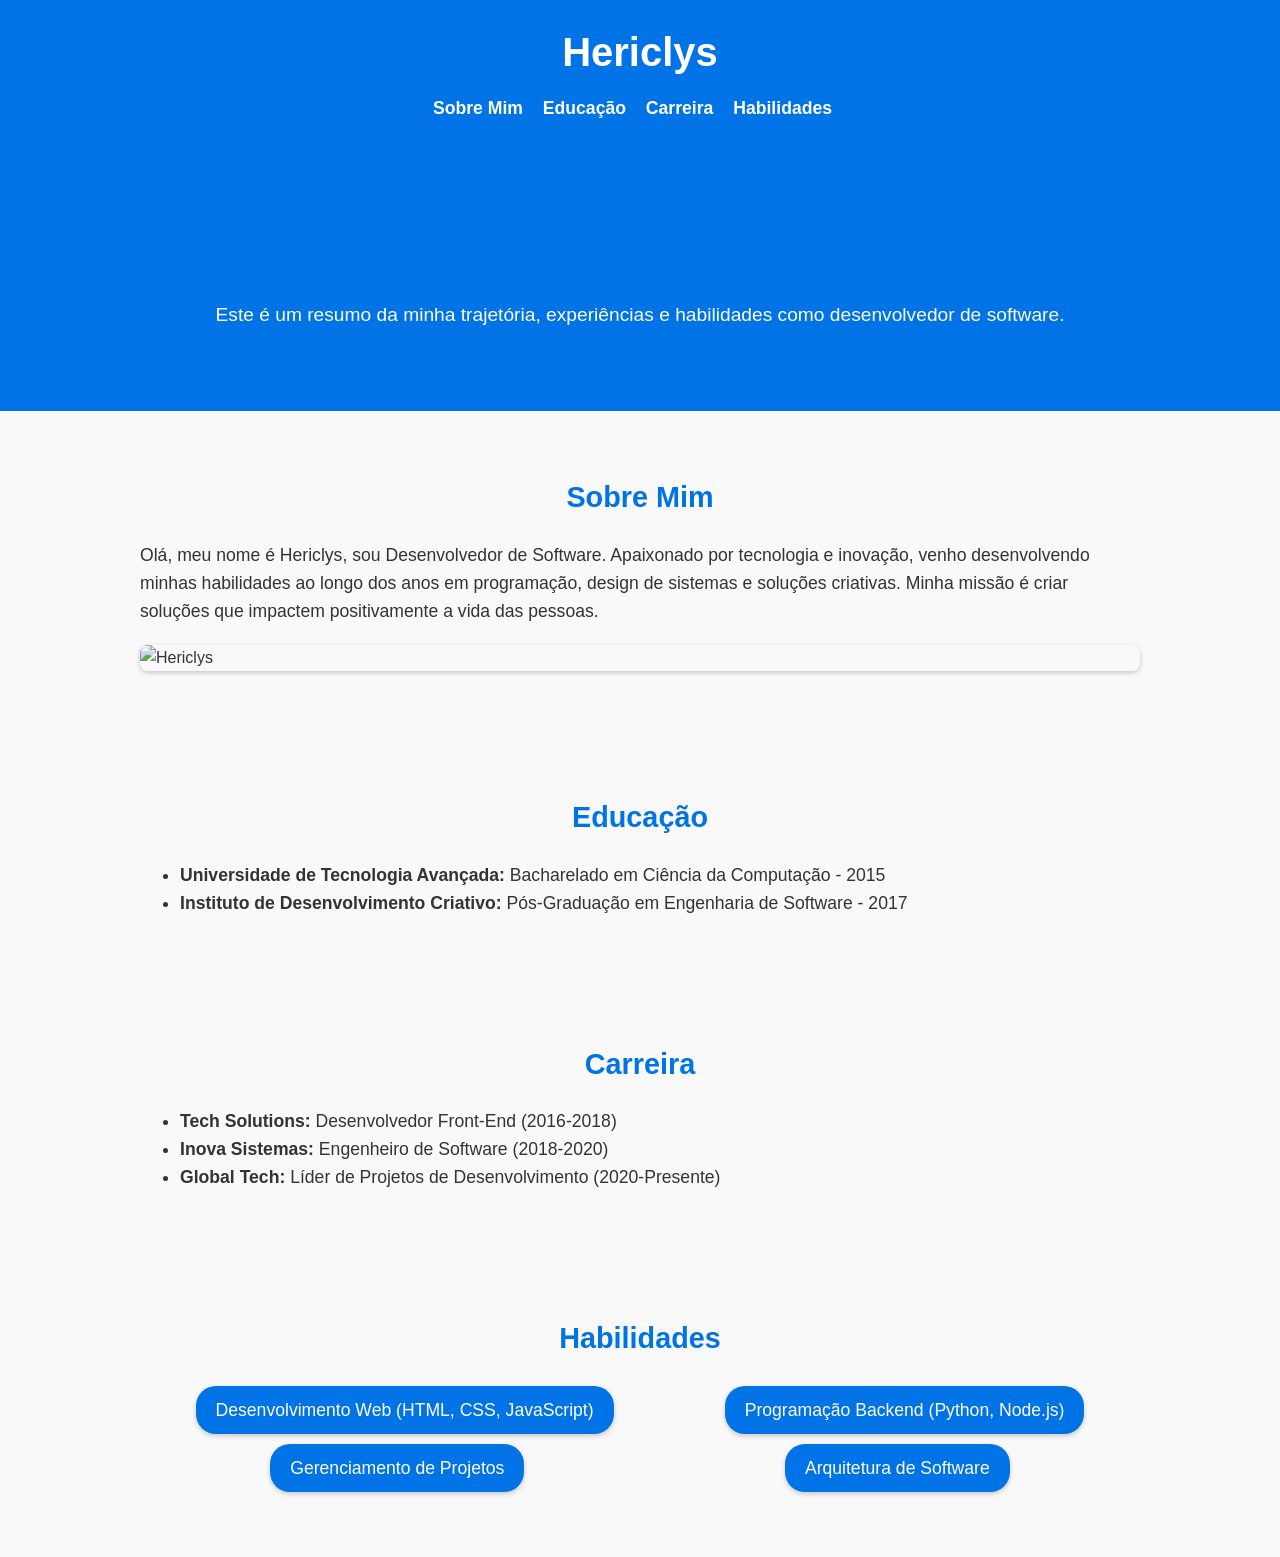
==== index.html @ bd78adc7 "Add files via upload" ====
<!DOCTYPE html>
<html lang="pt-BR">
<head>
    <meta charset="UTF-8">
    <meta name="viewport" content="width=device-width, initial-scale=1.0">
    <meta name="description" content="Portfólio de Hericlys">
    <title>Portfólio de Hericlys</title>
    <link rel="stylesheet" href="styles.css">
</head>
<body>
    <header>
        <div class="header-container">
            <h1>Hericlys</h1>
            <nav>
                <ul>
                    <li><a href="#sobre">Sobre Mim</a></li>
                    <li><a href="#educacao">Educação</a></li>
                    <li><a href="#carreira">Carreira</a></li>
                    <li><a href="#habilidades">Habilidades</a></li>
                </ul>
            </nav>
        </div>
    </header>

    <section id="home" class="section-main">
        <div class="intro">
            <h2>Bem-vindo ao Portfólio de Hericlys</h2>
            <p>Este é um resumo da minha trajetória, experiências e habilidades como desenvolvedor de software.</p>
        </div>
    </section>

    <section id="sobre" class="section-content">
        <h2>Sobre Mim</h2>
        <p>Olá, meu nome é Hericlys, sou Desenvolvedor de Software. Apaixonado por tecnologia e inovação, venho desenvolvendo minhas habilidades ao longo dos anos em programação, design de sistemas e soluções criativas. Minha missão é criar soluções que impactem positivamente a vida das pessoas.</p>
        <img src="https://via.placeholder.com/400x300" alt="Hericlys" class="profile-pic">
    </section>

    <section id="educacao" class="section-content">
        <h2>Educação</h2>
        <ul>
            <li><strong>Universidade de Tecnologia Avançada:</strong> Bacharelado em Ciência da Computação - 2015</li>
            <li><strong>Instituto de Desenvolvimento Criativo:</strong> Pós-Graduação em Engenharia de Software - 2017</li>
        </ul>
    </section>

    <section id="carreira" class="section-content">
        <h2>Carreira</h2>
        <ul>
            <li><strong>Tech Solutions:</strong> Desenvolvedor Front-End (2016-2018)</li>
            <li><strong>Inova Sistemas:</strong> Engenheiro de Software (2018-2020)</li>
            <li><strong>Global Tech:</strong> Líder de Projetos de Desenvolvimento (2020-Presente)</li>
        </ul>
    </section>

    <section id="habilidades" class="section-content">
        <h2>Habilidades</h2>
        <ul class="skills-list">
            <li>Desenvolvimento Web (HTML, CSS, JavaScript)</li>
            <li>Programação Backend (Python, Node.js)</li>
            <li>Gerenciamento de Projetos</li>
            <li>Arquitetura de Software</li>
        </ul>
    </section>
</body>
</html>
---- styles.css ----
/* Estilo global */
body {
    font-family: 'Arial', sans-serif;
    margin: 0;
    padding: 0;
    background-color: #f9f9f9;
    color: #333;
    line-height: 1.6;
}

/* Estilo do cabeçalho */
header {
    background-color: #0073e6;
    padding: 20px;
    color: white;
    text-align: center;
    box-shadow: 0 2px 5px rgba(0, 0, 0, 0.1);
}

.header-container h1 {
    margin: 0;
    font-size: 2.5em;
}

nav ul {
    list-style-type: none;
    padding: 0;
    margin: 10px 0 0 0;
}

nav ul li {
    display: inline;
    margin-right: 15px;
}

nav ul li a {
    color: white;
    text-decoration: none;
    font-weight: bold;
}

nav ul li a:hover {
    text-decoration: underline;
}

/* Estilo das seções principais */
.section-main {
    background-color: #0073e6;
    color: white;
    padding: 60px 20px;
    text-align: center;
}

.section-main h2 {
    font-size: 2em;
}

.intro p {
    font-size: 1.2em;
    margin-top: 10px;
}

/* Estilo das seções de conteúdo */
.section-content {
    padding: 40px 20px;
    max-width: 1000px;
    margin: auto;
}

h2 {
    color: #0073e6;
    font-size: 1.8em;
    margin-bottom: 20px;
    text-align: center;
}

p, ul {
    font-size: 1.1em;
    margin-bottom: 20px;
}

/* Estilo da imagem */
.profile-pic {
    display: block;
    margin: 20px auto;
    border-radius: 8px;
    box-shadow: 0 2px 5px rgba(0, 0, 0, 0.2);
}

/* Estilo da lista de habilidades */
.skills-list {
    list-style-type: none;
    display: flex;
    flex-wrap: wrap;
    justify-content: space-around;
    padding: 0;
}

.skills-list li {
    background-color: #0073e6;
    color: white;
    padding: 10px 20px;
    margin: 5px;
    border-radius: 20px;
    box-shadow: 0 2px 5px rgba(0, 0, 0, 0.2);
}

.skills-list li:hover {
    background-color: #005bb5;
}

/* Responsividade */
@media (max-width: 768px) {
    .skills-list {
        flex-direction: column;
        align-items: center;
    }

    .skills-list li {
        margin: 10px 0;
    }
}
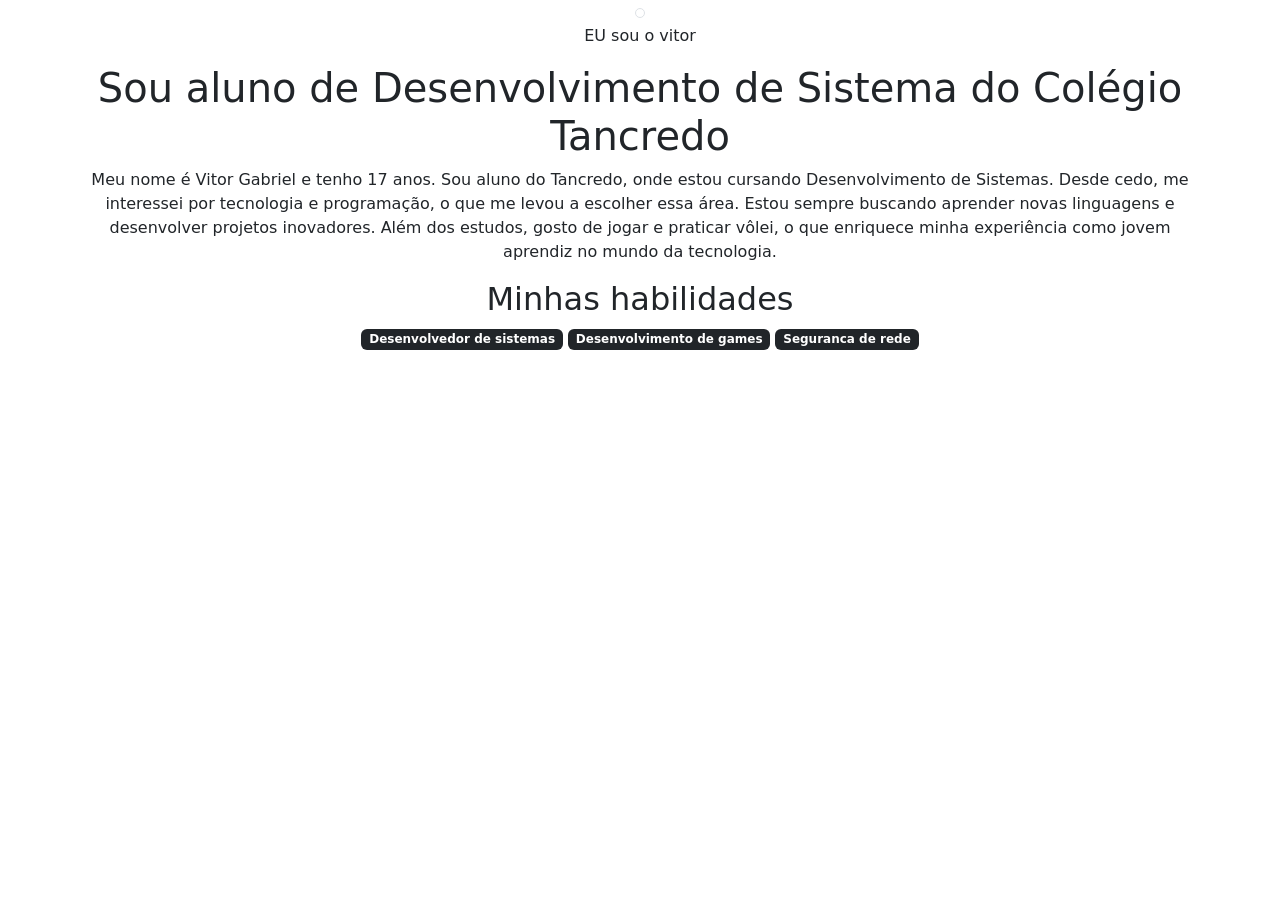
==== commit bf6a712d: "Update index.html" ====
--- a/index.html
+++ b/index.html
@@ -1,65 +1,25 @@
 <!DOCTYPE html>
-<html lang="pt-BR">
+<html lang="pt-br">
 <head>
     <meta charset="UTF-8">
     <meta name="viewport" content="width=device-width, initial-scale=1.0">
-    <meta name="description" content="Portfólio de Hericlys">
-    <title>Portfólio de Hericlys</title>
-    <link rel="stylesheet" href="styles.css">
+    <title>Projetos do hericlys</title>
+    <link href="https://cdn.jsdelivr.net/npm/bootstrap@5.3.3/dist/css/bootstrap.min.css" rel="stylesheet" integrity="sha384-QWTKZyjpPEjISv5WaRU9OFeRpok6YctnYmDr5pNlyT2bRjXh0JMhjY6hW+ALEwIH" crossorigin="anonymous">
+    <link rel="stylesheet" href="style.css">
 </head>
-<body>
-    <header>
-        <div class="header-container">
-            <h1>Hericlys</h1>
-            <nav>
-                <ul>
-                    <li><a href="#sobre">Sobre Mim</a></li>
-                    <li><a href="#educacao">Educação</a></li>
-                    <li><a href="#carreira">Carreira</a></li>
-                    <li><a href="#habilidades">Habilidades</a></li>
-                </ul>
-            </nav>
-        </div>
-    </header>
-
-    <section id="home" class="section-main">
-        <div class="intro">
-            <h2>Bem-vindo ao Portfólio de Hericlys</h2>
-            <p>Este é um resumo da minha trajetória, experiências e habilidades como desenvolvedor de software.</p>
-        </div>
-    </section>
-
-    <section id="sobre" class="section-content">
-        <h2>Sobre Mim</h2>
-        <p>Olá, meu nome é Hericlys, sou Desenvolvedor de Software. Apaixonado por tecnologia e inovação, venho desenvolvendo minhas habilidades ao longo dos anos em programação, design de sistemas e soluções criativas. Minha missão é criar soluções que impactem positivamente a vida das pessoas.</p>
-        <img src="https://via.placeholder.com/400x300" alt="Hericlys" class="profile-pic">
-    </section>
-
-    <section id="educacao" class="section-content">
-        <h2>Educação</h2>
-        <ul>
-            <li><strong>Universidade de Tecnologia Avançada:</strong> Bacharelado em Ciência da Computação - 2015</li>
-            <li><strong>Instituto de Desenvolvimento Criativo:</strong> Pós-Graduação em Engenharia de Software - 2017</li>
-        </ul>
-    </section>
-
-    <section id="carreira" class="section-content">
-        <h2>Carreira</h2>
-        <ul>
-            <li><strong>Tech Solutions:</strong> Desenvolvedor Front-End (2016-2018)</li>
-            <li><strong>Inova Sistemas:</strong> Engenheiro de Software (2018-2020)</li>
-            <li><strong>Global Tech:</strong> Líder de Projetos de Desenvolvimento (2020-Presente)</li>
-        </ul>
-    </section>
-
-    <section id="habilidades" class="section-content">
-        <h2>Habilidades</h2>
-        <ul class="skills-list">
-            <li>Desenvolvimento Web (HTML, CSS, JavaScript)</li>
-            <li>Programação Backend (Python, Node.js)</li>
-            <li>Gerenciamento de Projetos</li>
-            <li>Arquitetura de Software</li>
-        </ul>
-    </section>
+<body class="container text-center">
+    <img class="img-thumbnail w-25 rounded-circle" src="https://lh3.googleusercontent.com/a/ACg8ocJQonBSiWqarm5rS57Y7TOR4aoR0ocwK8tdq_IN45T3bQOLqshf=s432-c-no" alt="">
+    <p classe="lead"> EU sou o vitor </p>
+    <h1> Sou aluno de Desenvolvimento de Sistema do Colégio Tancredo </h1>
+    <p>Meu nome é Vitor Gabriel e tenho 17 anos. Sou aluno do Tancredo, onde estou cursando Desenvolvimento de Sistemas. Desde cedo, me interessei por tecnologia e programação, o que me levou a escolher essa área. Estou sempre buscando aprender novas linguagens e desenvolver projetos inovadores. Além dos estudos, gosto de jogar e praticar vôlei, o que enriquece minha experiência como jovem aprendiz no mundo da tecnologia.</p>
+    <h2> Minhas habilidades</h2>
+    <div>
+        <p class="badge text-bg-dark">Desenvolvedor de sistemas</p>
+        <p class="badge text-bg-dark">Desenvolvimento de games</p>
+        <p class="badge text-bg-dark">Seguranca de rede</p>
+        <p class="badge text-bg-dark"></p>
+        <p class="badge text-bg-dark"></p>
+    </div>
+    <script src="https://cdn.jsdelivr.net/npm/bootstrap@5.3.3/dist/js/bootstrap.bundle.min.js" integrity="sha384-YvpcrYf0tY3lHB60NNkmXc5s9fDVZLESaAA55NDzOxhy9GkcIdslK1eN7N6jIeHz" crossorigin="anonymous"></script>
 </body>
 </html>
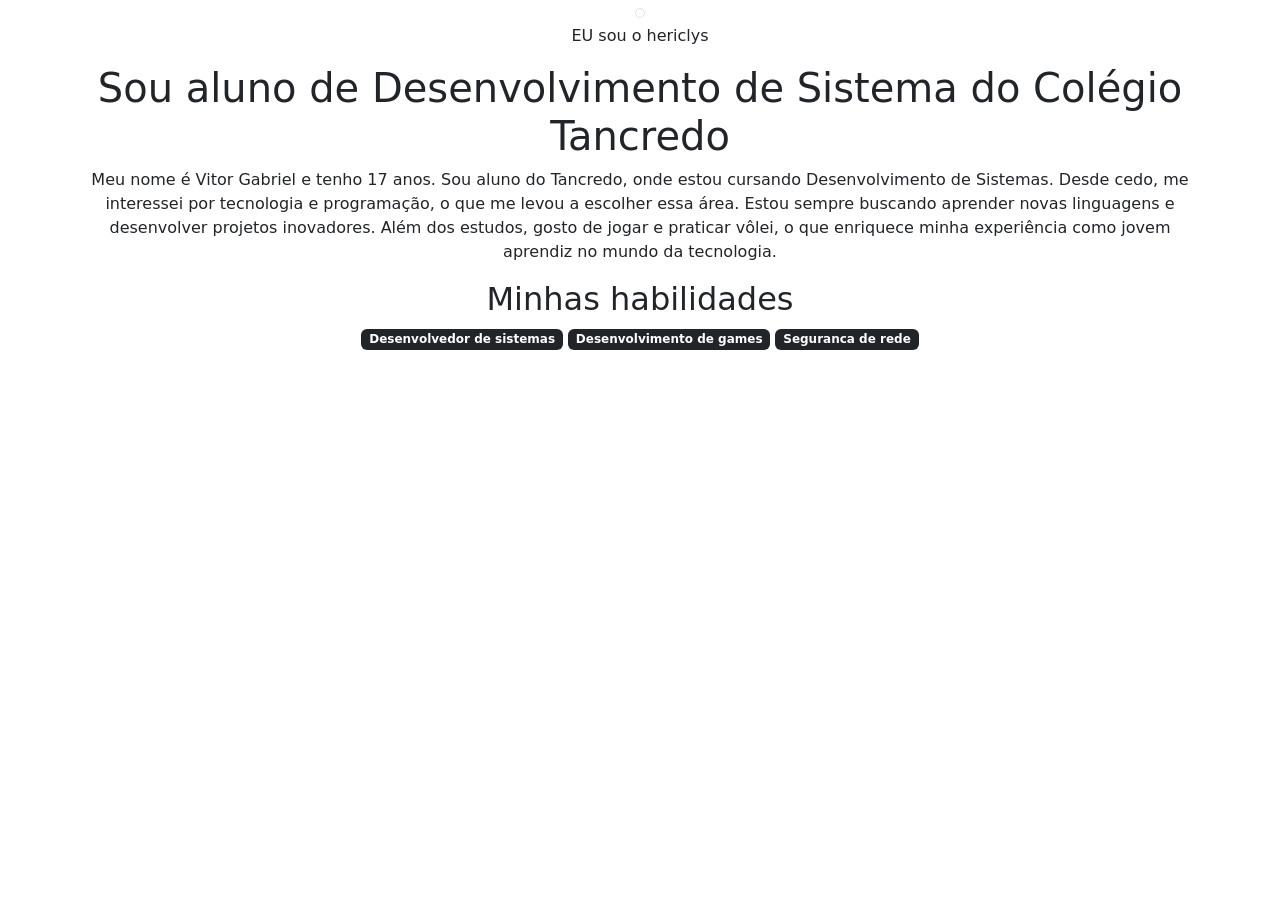
==== commit 498dd43f: "Add files via upload" ====
--- a/index.html
+++ b/index.html
@@ -8,8 +8,8 @@
     <link rel="stylesheet" href="style.css">
 </head>
 <body class="container text-center">
-    <img class="img-thumbnail w-25 rounded-circle" src="https://lh3.googleusercontent.com/a/ACg8ocJQonBSiWqarm5rS57Y7TOR4aoR0ocwK8tdq_IN45T3bQOLqshf=s432-c-no" alt="">
-    <p classe="lead"> EU sou o vitor </p>
+    <img class="img-thumbnail w-25 rounded-circle" src="https://lh3.googleusercontent.com/a/ACg8ocJpEqHrgdhc4rOUPJy7RijLetiHGk7zvz9AiH9sFc6RVNqtiRLf=s432-c-no" alt="">
+    <p classe="lead"> EU sou o hericlys </p>
     <h1> Sou aluno de Desenvolvimento de Sistema do Colégio Tancredo </h1>
     <p>Meu nome é Vitor Gabriel e tenho 17 anos. Sou aluno do Tancredo, onde estou cursando Desenvolvimento de Sistemas. Desde cedo, me interessei por tecnologia e programação, o que me levou a escolher essa área. Estou sempre buscando aprender novas linguagens e desenvolver projetos inovadores. Além dos estudos, gosto de jogar e praticar vôlei, o que enriquece minha experiência como jovem aprendiz no mundo da tecnologia.</p>
     <h2> Minhas habilidades</h2>
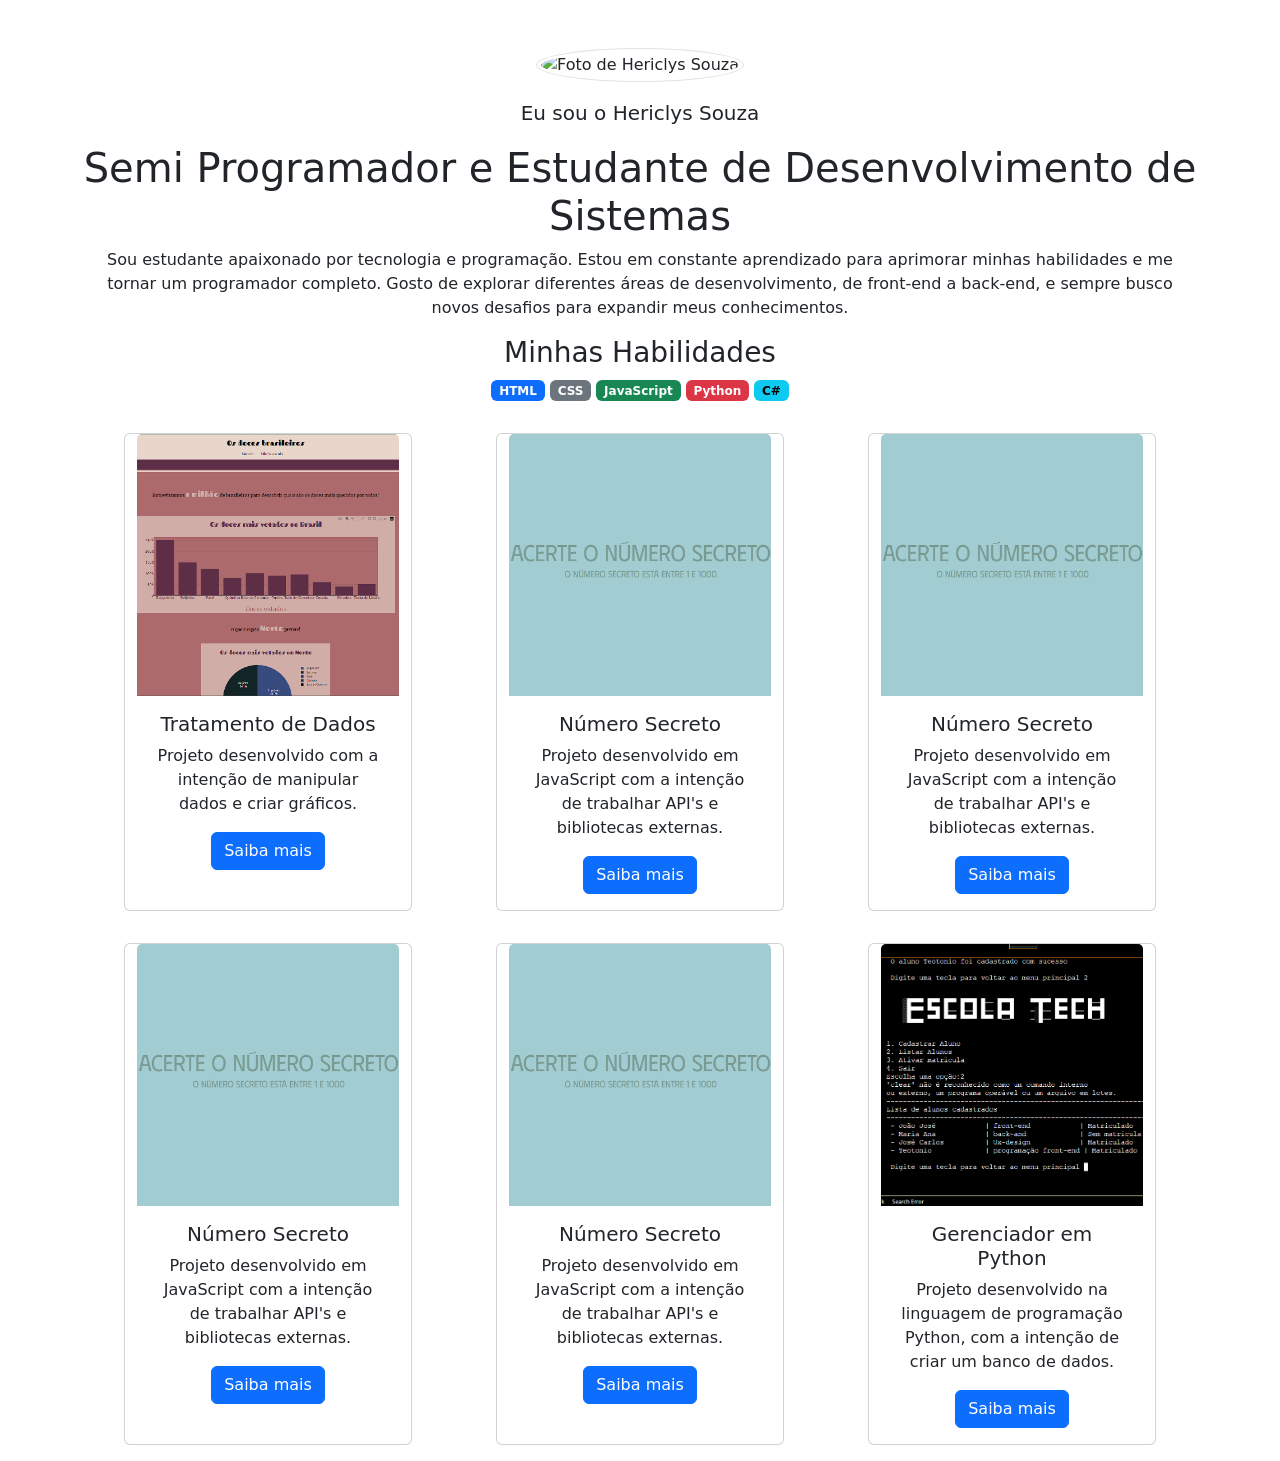
==== commit 486e270c: "Add files via upload" ====
--- a/index.html
+++ b/index.html
@@ -3,23 +3,82 @@
 <head>
     <meta charset="UTF-8">
     <meta name="viewport" content="width=device-width, initial-scale=1.0">
-    <title>Projetos do hericlys</title>
+    <title>Projetos do Hericlys Souza</title>
     <link href="https://cdn.jsdelivr.net/npm/bootstrap@5.3.3/dist/css/bootstrap.min.css" rel="stylesheet" integrity="sha384-QWTKZyjpPEjISv5WaRU9OFeRpok6YctnYmDr5pNlyT2bRjXh0JMhjY6hW+ALEwIH" crossorigin="anonymous">
     <link rel="stylesheet" href="style.css">
 </head>
 <body class="container text-center">
-    <img class="img-thumbnail w-25 rounded-circle" src="https://lh3.googleusercontent.com/a/ACg8ocJpEqHrgdhc4rOUPJy7RijLetiHGk7zvz9AiH9sFc6RVNqtiRLf=s432-c-no" alt="">
-    <p classe="lead"> EU sou o hericlys </p>
-    <h1> Sou aluno de Desenvolvimento de Sistema do Colégio Tancredo </h1>
-    <p>Meu nome é Vitor Gabriel e tenho 17 anos. Sou aluno do Tancredo, onde estou cursando Desenvolvimento de Sistemas. Desde cedo, me interessei por tecnologia e programação, o que me levou a escolher essa área. Estou sempre buscando aprender novas linguagens e desenvolver projetos inovadores. Além dos estudos, gosto de jogar e praticar vôlei, o que enriquece minha experiência como jovem aprendiz no mundo da tecnologia.</p>
-    <h2> Minhas habilidades</h2>
+    <img class="img-thumbnail w-25 mt-5 rounded-circle" src="https://avatars.githubusercontent.com/u/140723994?s=400&u=67b3c5c53087ee85717dd1c8e165e0e283d7c95b&v=4" alt="Foto de Hericlys Souza">
+    <p class="lead mt-3">Eu sou o Hericlys Souza</p>
+    <h1>Semi Programador e Estudante de Desenvolvimento de Sistemas</h1>
+    <p>Sou estudante apaixonado por tecnologia e programação. Estou em constante aprendizado para aprimorar minhas habilidades e me tornar um programador completo. Gosto de explorar diferentes áreas de desenvolvimento, de front-end a back-end, e sempre busco novos desafios para expandir meus conhecimentos.</p>
+    
+    <h3>Minhas Habilidades</h3>
     <div>
-        <p class="badge text-bg-dark">Desenvolvedor de sistemas</p>
-        <p class="badge text-bg-dark">Desenvolvimento de games</p>
-        <p class="badge text-bg-dark">Seguranca de rede</p>
-        <p class="badge text-bg-dark"></p>
-        <p class="badge text-bg-dark"></p>
+        <p class="badge text-bg-primary">HTML</p>
+        <p class="badge text-bg-secondary">CSS</p>
+        <p class="badge text-bg-success">JavaScript</p>
+        <p class="badge text-bg-danger">Python</p>
+        <p class="badge text-bg-info">C#</p>
     </div>
+
+    <main class="container">
+        <div class="row justify-content-around">
+            <div class="card col-md-4 m-3" style="width: 18rem;">
+                <img src="img/grafico.png" class="card-img-top" alt="...">
+                <div class="card-body">
+                    <h5 class="card-title">Tratamento de Dados</h5>
+                    <p class="card-text">Projeto desenvolvido com a intenção de manipular dados e criar gráficos.</p>
+                    <a href="#" class="btn btn-primary">Saiba mais</a>
+                </div>
+            </div>
+
+            <div class="card col-md-4 m-3" style="width: 18rem;">
+              <img src="img/adivinhe.png" class="card-img-top" alt="...">
+              <div class="card-body">
+                  <h5 class="card-title">Número Secreto</h5>
+                  <p class="card-text">Projeto desenvolvido em JavaScript com a intenção de trabalhar API's e bibliotecas externas.</p>
+                  <a href="#" class="btn btn-primary">Saiba mais</a>
+              </div>
+          </div>
+
+          <div class="card col-md-4 m-3" style="width: 18rem;">
+            <img src="img/adivinhe.png" class="card-img-top" alt="...">
+            <div class="card-body">
+                <h5 class="card-title">Número Secreto</h5>
+                <p class="card-text">Projeto desenvolvido em JavaScript com a intenção de trabalhar API's e bibliotecas externas.</p>
+                <a href="#" class="btn btn-primary">Saiba mais</a>
+            </div>
+        </div>
+        <div class="card col-md-4 m-3" style="width: 18rem;">
+          <img src="img/adivinhe.png" class="card-img-top" alt="...">
+          <div class="card-body">
+              <h5 class="card-title">Número Secreto</h5>
+              <p class="card-text">Projeto desenvolvido em JavaScript com a intenção de trabalhar API's e bibliotecas externas.</p>
+              <a href="#" class="btn btn-primary">Saiba mais</a>
+          </div>
+      </div> 
+      
+          <div class="card col-md-4 m-3" style="width: 18rem;">
+            <img src="img/adivinhe.png" class="card-img-top" alt="...">
+            <div class="card-body">
+                <h5 class="card-title">Número Secreto</h5>
+                <p class="card-text">Projeto desenvolvido em JavaScript com a intenção de trabalhar API's e bibliotecas externas.</p>
+                <a href="#" class="btn btn-primary">Saiba mais</a>
+            </div>
+        </div>
+
+            <div class="card col-md-4 m-3" style="width: 18rem;">
+                <img src="img/python.png" class="card-img-top" alt="...">
+                <div class="card-body">
+                    <h5 class="card-title">Gerenciador em Python</h5>
+                    <p class="card-text">Projeto desenvolvido na linguagem de programação Python, com a intenção de criar um banco de dados.</p>
+                    <a href="#" class="btn btn-primary">Saiba mais</a>
+                </div>
+            </div>
+        </div>
+    </main>
+
     <script src="https://cdn.jsdelivr.net/npm/bootstrap@5.3.3/dist/js/bootstrap.bundle.min.js" integrity="sha384-YvpcrYf0tY3lHB60NNkmXc5s9fDVZLESaAA55NDzOxhy9GkcIdslK1eN7N6jIeHz" crossorigin="anonymous"></script>
 </body>
 </html>
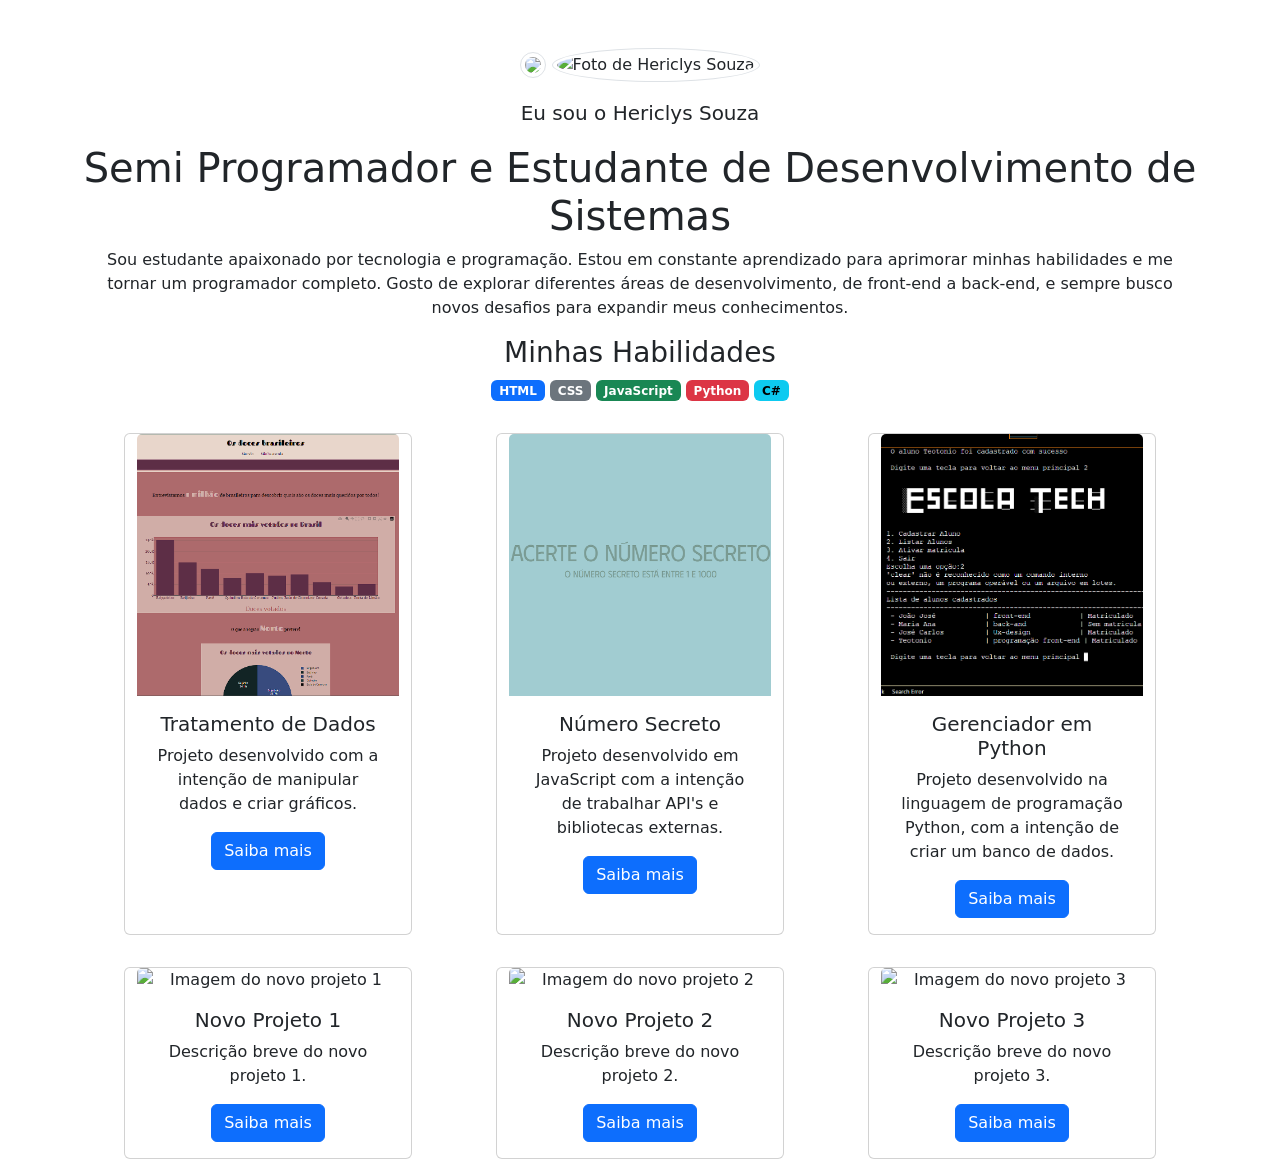
==== commit 8aadd805: "Add files via upload" ====
--- a/index.html
+++ b/index.html
@@ -8,77 +8,96 @@
     <link rel="stylesheet" href="style.css">
 </head>
 <body class="container text-center">
-    <img class="img-thumbnail w-25 mt-5 rounded-circle" src="https://avatars.githubusercontent.com/u/140723994?s=400&u=67b3c5c53087ee85717dd1c8e165e0e283d7c95b&v=4" alt="Foto de Hericlys Souza">
-    <p class="lead mt-3">Eu sou o Hericlys Souza</p>
-    <h1>Semi Programador e Estudante de Desenvolvimento de Sistemas</h1>
-    <p>Sou estudante apaixonado por tecnologia e programação. Estou em constante aprendizado para aprimorar minhas habilidades e me tornar um programador completo. Gosto de explorar diferentes áreas de desenvolvimento, de front-end a back-end, e sempre busco novos desafios para expandir meus conhecimentos.</p>
+    <img class="img-thumbnail w-25 mt-5 rounded-circle" src="<!DOCTYPE html>
+    <html lang="pt-br">
+    <head>
+        <meta charset="UTF-8">
+        <meta name="viewport" content="width=device-width, initial-scale=1.0">
+        <title>Projetos do Hericlys Souza</title>
+        <link href="https://cdn.jsdelivr.net/npm/bootstrap@5.3.3/dist/css/bootstrap.min.css" rel="stylesheet" integrity="sha384-QWTKZyjpPEjISv5WaRU9OFeRpok6YctnYmDr5pNlyT2bRjXh0JMhjY6hW+ALEwIH" crossorigin="anonymous">
+        <link rel="stylesheet" href="style.css">
+    </head>
+    <body class="container text-center">
+        <img class="img-thumbnail w-25 mt-5 rounded-circle" src="https://avatars.githubusercontent.com/u/140723994?s=400&u=67b3c5c53087ee85717dd1c8e165e0e283d7c95b&v=4" alt="Foto de Hericlys Souza">
+        <p class="lead mt-3">Eu sou o Hericlys Souza</p>
+        <h1>Semi Programador e Estudante de Desenvolvimento de Sistemas</h1>
+        <p>Sou estudante apaixonado por tecnologia e programação. Estou em constante aprendizado para aprimorar minhas habilidades e me tornar um programador completo. Gosto de explorar diferentes áreas de desenvolvimento, de front-end a back-end, e sempre busco novos desafios para expandir meus conhecimentos.</p>
+        
+        <h3>Minhas Habilidades</h3>
+        <div>
+            <p class="badge text-bg-primary">HTML</p>
+            <p class="badge text-bg-secondary">CSS</p>
+            <p class="badge text-bg-success">JavaScript</p>
+            <p class="badge text-bg-danger">Python</p>
+            <p class="badge text-bg-info">C#</p>
+        </div>
     
-    <h3>Minhas Habilidades</h3>
-    <div>
-        <p class="badge text-bg-primary">HTML</p>
-        <p class="badge text-bg-secondary">CSS</p>
-        <p class="badge text-bg-success">JavaScript</p>
-        <p class="badge text-bg-danger">Python</p>
-        <p class="badge text-bg-info">C#</p>
-    </div>
-
-    <main class="container">
-        <div class="row justify-content-around">
-            <div class="card col-md-4 m-3" style="width: 18rem;">
-                <img src="img/grafico.png" class="card-img-top" alt="...">
-                <div class="card-body">
-                    <h5 class="card-title">Tratamento de Dados</h5>
-                    <p class="card-text">Projeto desenvolvido com a intenção de manipular dados e criar gráficos.</p>
-                    <a href="#" class="btn btn-primary">Saiba mais</a>
+        <main class="container">
+            <div class="row justify-content-around">
+                <!-- Card 1 -->
+                <div class="card col-md-4 m-3" style="width: 18rem;">
+                    <img src="img/grafico.png" class="card-img-top" alt="Imagem do projeto Tratamento de Dados">
+                    <div class="card-body">
+                        <h5 class="card-title">Tratamento de Dados</h5>
+                        <p class="card-text">Projeto desenvolvido com a intenção de manipular dados e criar gráficos.</p>
+                        <a href="#" class="btn btn-primary">Saiba mais</a>
+                    </div>
+                </div>
+    
+                <!-- Card 2 -->
+                <div class="card col-md-4 m-3" style="width: 18rem;">
+                    <img src="img/adivinhe.png" class="card-img-top" alt="Imagem do projeto Número Secreto">
+                    <div class="card-body">
+                        <h5 class="card-title">Número Secreto</h5>
+                        <p class="card-text">Projeto desenvolvido em JavaScript com a intenção de trabalhar API's e bibliotecas externas.</p>
+                        <a href="#" class="btn btn-primary">Saiba mais</a>
+                    </div>
+                </div>
+    
+                <!-- Card 3 -->
+                <div class="card col-md-4 m-3" style="width: 18rem;">
+                    <img src="img/python.png" class="card-img-top" alt="Imagem do projeto Gerenciador em Python">
+                    <div class="card-body">
+                        <h5 class="card-title">Gerenciador em Python</h5>
+                        <p class="card-text">Projeto desenvolvido na linguagem de programação Python, com a intenção de criar um banco de dados.</p>
+                        <a href="#" class="btn btn-primary">Saiba mais</a>
+                    </div>
+                </div>
+    
+                <!-- Novo Card 1 -->
+                <div class="card col-md-4 m-3" style="width: 18rem;">
+                    <img src="img/novo-projeto1.png" class="card-img-top" alt="Imagem do novo projeto 1">
+                    <div class="card-body">
+                        <h5 class="card-title">Novo Projeto 1</h5>
+                        <p class="card-text">Descrição breve do novo projeto 1.</p>
+                        <a href="#" class="btn btn-primary">Saiba mais</a>
+                    </div>
+                </div>
+    
+                <!-- Novo Card 2 -->
+                <div class="card col-md-4 m-3" style="width: 18rem;">
+                    <img src="img/novo-projeto2.png" class="card-img-top" alt="Imagem do novo projeto 2">
+                    <div class="card-body">
+                        <h5 class="card-title">Novo Projeto 2</h5>
+                        <p class="card-text">Descrição breve do novo projeto 2.</p>
+                        <a href="#" class="btn btn-primary">Saiba mais</a>
+                    </div>
+                </div>
+    
+                <!-- Novo Card 3 -->
+                <div class="card col-md-4 m-3" style="width: 18rem;">
+                    <img src="img/novo-projeto3.png" class="card-img-top" alt="Imagem do novo projeto 3">
+                    <div class="card-body">
+                        <h5 class="card-title">Novo Projeto 3</h5>
+                        <p class="card-text">Descrição breve do novo projeto 3.</p>
+                        <a href="#" class="btn btn-primary">Saiba mais</a>
+                    </div>
                 </div>
             </div>
-
-            <div class="card col-md-4 m-3" style="width: 18rem;">
-              <img src="img/adivinhe.png" class="card-img-top" alt="...">
-              <div class="card-body">
-                  <h5 class="card-title">Número Secreto</h5>
-                  <p class="card-text">Projeto desenvolvido em JavaScript com a intenção de trabalhar API's e bibliotecas externas.</p>
-                  <a href="#" class="btn btn-primary">Saiba mais</a>
-              </div>
-          </div>
-
-          <div class="card col-md-4 m-3" style="width: 18rem;">
-            <img src="img/adivinhe.png" class="card-img-top" alt="...">
-            <div class="card-body">
-                <h5 class="card-title">Número Secreto</h5>
-                <p class="card-text">Projeto desenvolvido em JavaScript com a intenção de trabalhar API's e bibliotecas externas.</p>
-                <a href="#" class="btn btn-primary">Saiba mais</a>
-            </div>
-        </div>
-        <div class="card col-md-4 m-3" style="width: 18rem;">
-          <img src="img/adivinhe.png" class="card-img-top" alt="...">
-          <div class="card-body">
-              <h5 class="card-title">Número Secreto</h5>
-              <p class="card-text">Projeto desenvolvido em JavaScript com a intenção de trabalhar API's e bibliotecas externas.</p>
-              <a href="#" class="btn btn-primary">Saiba mais</a>
-          </div>
-      </div> 
-      
-          <div class="card col-md-4 m-3" style="width: 18rem;">
-            <img src="img/adivinhe.png" class="card-img-top" alt="...">
-            <div class="card-body">
-                <h5 class="card-title">Número Secreto</h5>
-                <p class="card-text">Projeto desenvolvido em JavaScript com a intenção de trabalhar API's e bibliotecas externas.</p>
-                <a href="#" class="btn btn-primary">Saiba mais</a>
-            </div>
-        </div>
-
-            <div class="card col-md-4 m-3" style="width: 18rem;">
-                <img src="img/python.png" class="card-img-top" alt="...">
-                <div class="card-body">
-                    <h5 class="card-title">Gerenciador em Python</h5>
-                    <p class="card-text">Projeto desenvolvido na linguagem de programação Python, com a intenção de criar um banco de dados.</p>
-                    <a href="#" class="btn btn-primary">Saiba mais</a>
-                </div>
-            </div>
-        </div>
-    </main>
-
-    <script src="https://cdn.jsdelivr.net/npm/bootstrap@5.3.3/dist/js/bootstrap.bundle.min.js" integrity="sha384-YvpcrYf0tY3lHB60NNkmXc5s9fDVZLESaAA55NDzOxhy9GkcIdslK1eN7N6jIeHz" crossorigin="anonymous"></script>
-</body>
-</html>
+        </main>
+    
+        <script src="https://cdn.jsdelivr.net/npm/bootstrap@5.3.3/dist/js/bootstrap.bundle.min.js" integrity="sha384-YvpcrYf0tY3lHB60NNkmXc5s9fDVZLESaAA55NDzOxhy9GkcIdslK1eN7N6jIeHz" crossorigin="anonymous"></script>
+    </body>
+    </html>
+   
+   
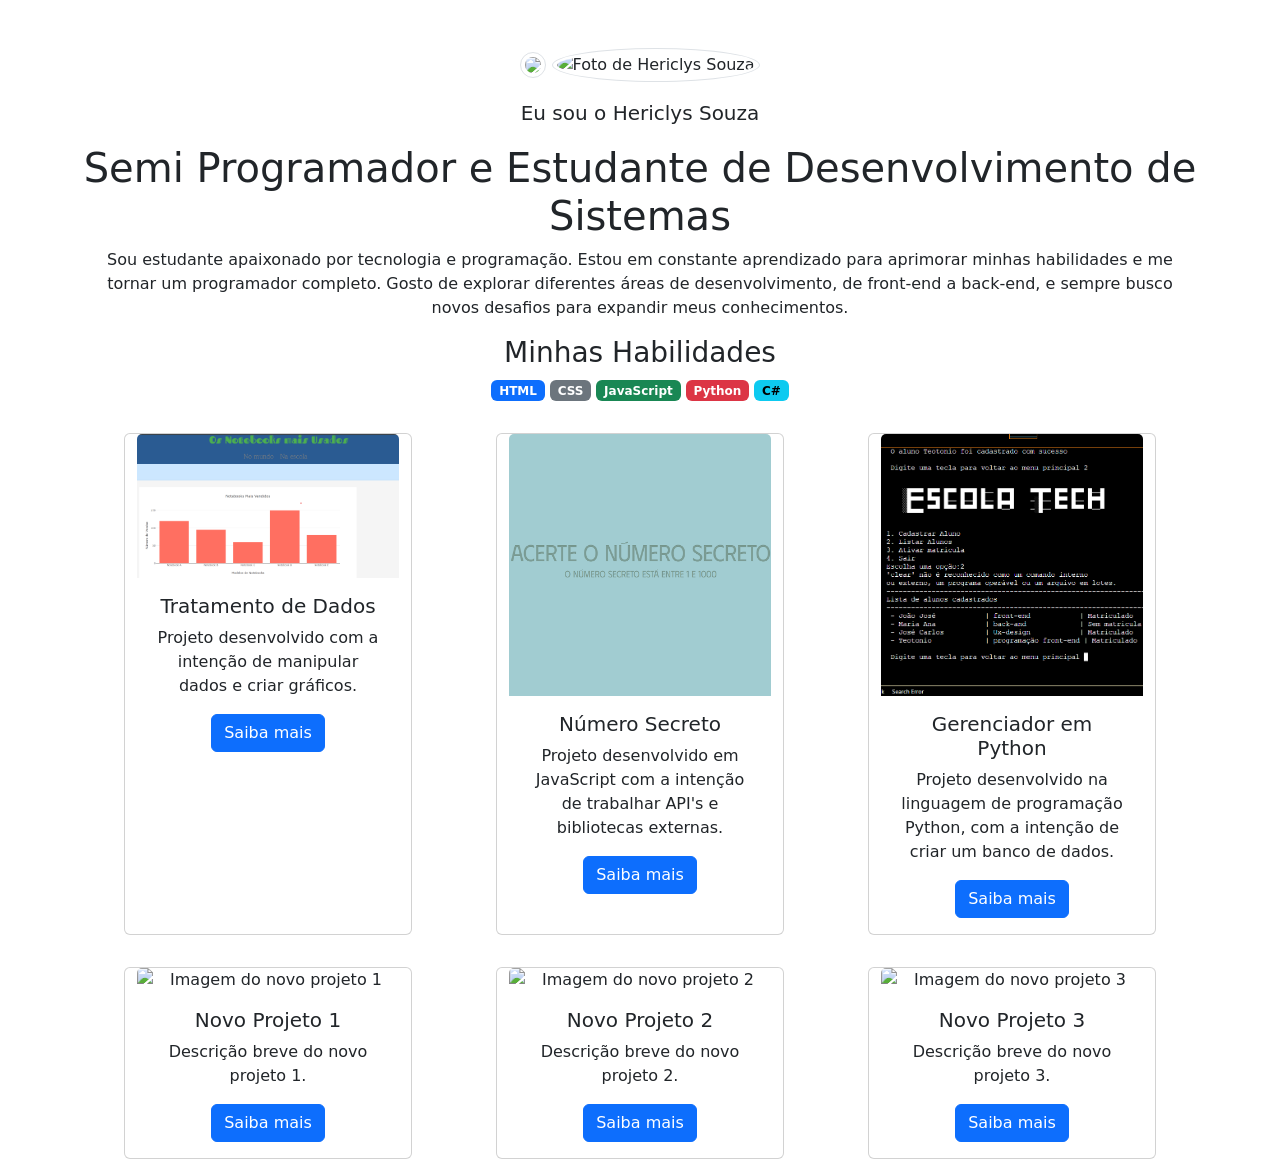
==== commit 8968f99f: "Add files via upload" ====
--- a/index.html
+++ b/index.html
@@ -36,7 +36,7 @@
             <div class="row justify-content-around">
                 <!-- Card 1 -->
                 <div class="card col-md-4 m-3" style="width: 18rem;">
-                    <img src="img/grafico.png" class="card-img-top" alt="Imagem do projeto Tratamento de Dados">
+                    <img src="img/notebook.png" class="card-img-top" alt="Imagem do projeto Tratamento de Dados">
                     <div class="card-body">
                         <h5 class="card-title">Tratamento de Dados</h5>
                         <p class="card-text">Projeto desenvolvido com a intenção de manipular dados e criar gráficos.</p>
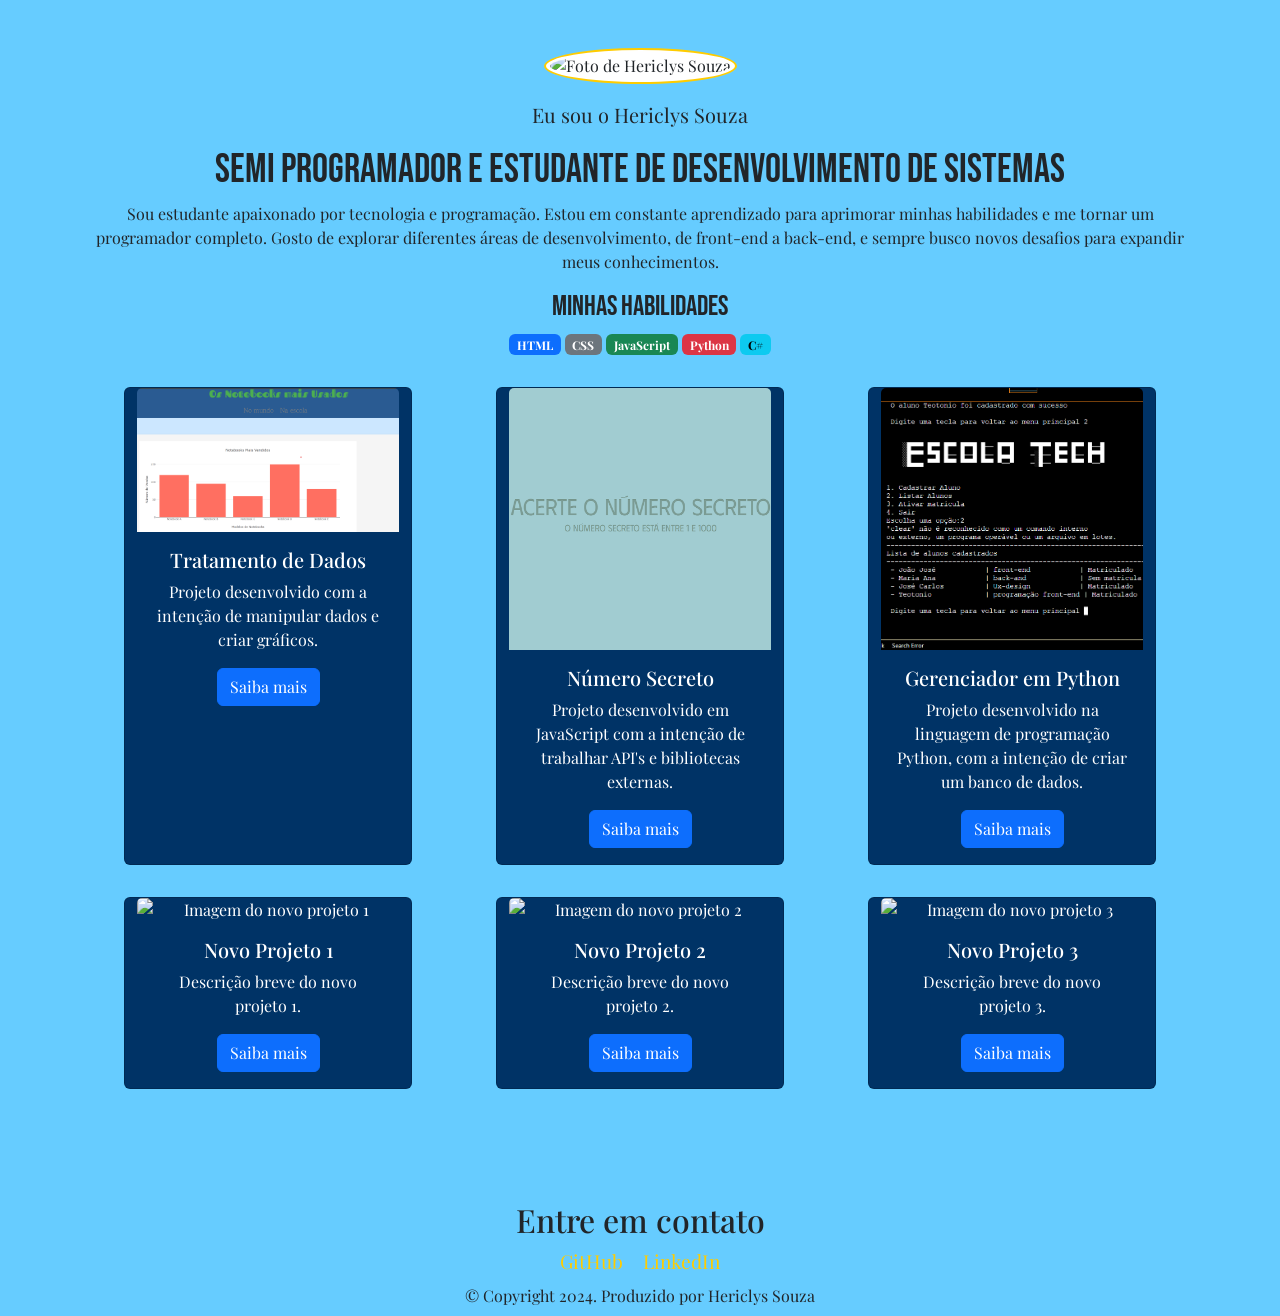
==== commit 6a81e216: "Add files via upload" ====
--- a/index.html
+++ b/index.html
@@ -8,96 +8,93 @@
     <link rel="stylesheet" href="style.css">
 </head>
 <body class="container text-center">
-    <img class="img-thumbnail w-25 mt-5 rounded-circle" src="<!DOCTYPE html>
-    <html lang="pt-br">
-    <head>
-        <meta charset="UTF-8">
-        <meta name="viewport" content="width=device-width, initial-scale=1.0">
-        <title>Projetos do Hericlys Souza</title>
-        <link href="https://cdn.jsdelivr.net/npm/bootstrap@5.3.3/dist/css/bootstrap.min.css" rel="stylesheet" integrity="sha384-QWTKZyjpPEjISv5WaRU9OFeRpok6YctnYmDr5pNlyT2bRjXh0JMhjY6hW+ALEwIH" crossorigin="anonymous">
-        <link rel="stylesheet" href="style.css">
-    </head>
-    <body class="container text-center">
-        <img class="img-thumbnail w-25 mt-5 rounded-circle" src="https://avatars.githubusercontent.com/u/140723994?s=400&u=67b3c5c53087ee85717dd1c8e165e0e283d7c95b&v=4" alt="Foto de Hericlys Souza">
-        <p class="lead mt-3">Eu sou o Hericlys Souza</p>
-        <h1>Semi Programador e Estudante de Desenvolvimento de Sistemas</h1>
-        <p>Sou estudante apaixonado por tecnologia e programação. Estou em constante aprendizado para aprimorar minhas habilidades e me tornar um programador completo. Gosto de explorar diferentes áreas de desenvolvimento, de front-end a back-end, e sempre busco novos desafios para expandir meus conhecimentos.</p>
-        
-        <h3>Minhas Habilidades</h3>
-        <div>
-            <p class="badge text-bg-primary">HTML</p>
-            <p class="badge text-bg-secondary">CSS</p>
-            <p class="badge text-bg-success">JavaScript</p>
-            <p class="badge text-bg-danger">Python</p>
-            <p class="badge text-bg-info">C#</p>
-        </div>
+    <img class="img-thumbnail w-25 mt-5 rounded-circle" src="https://avatars.githubusercontent.com/u/140723994?s=400&u=67b3c5c53087ee85717dd1c8e165e0e283d7c95b&v=4" alt="Foto de Hericlys Souza">
+    <p class="lead mt-3">Eu sou o Hericlys Souza</p>
+    <h1>Semi Programador e Estudante de Desenvolvimento de Sistemas</h1>
+    <p>Sou estudante apaixonado por tecnologia e programação. Estou em constante aprendizado para aprimorar minhas habilidades e me tornar um programador completo. Gosto de explorar diferentes áreas de desenvolvimento, de front-end a back-end, e sempre busco novos desafios para expandir meus conhecimentos.</p>
     
-        <main class="container">
-            <div class="row justify-content-around">
-                <!-- Card 1 -->
-                <div class="card col-md-4 m-3" style="width: 18rem;">
-                    <img src="img/notebook.png" class="card-img-top" alt="Imagem do projeto Tratamento de Dados">
-                    <div class="card-body">
-                        <h5 class="card-title">Tratamento de Dados</h5>
-                        <p class="card-text">Projeto desenvolvido com a intenção de manipular dados e criar gráficos.</p>
-                        <a href="#" class="btn btn-primary">Saiba mais</a>
-                    </div>
-                </div>
-    
-                <!-- Card 2 -->
-                <div class="card col-md-4 m-3" style="width: 18rem;">
-                    <img src="img/adivinhe.png" class="card-img-top" alt="Imagem do projeto Número Secreto">
-                    <div class="card-body">
-                        <h5 class="card-title">Número Secreto</h5>
-                        <p class="card-text">Projeto desenvolvido em JavaScript com a intenção de trabalhar API's e bibliotecas externas.</p>
-                        <a href="#" class="btn btn-primary">Saiba mais</a>
-                    </div>
-                </div>
-    
-                <!-- Card 3 -->
-                <div class="card col-md-4 m-3" style="width: 18rem;">
-                    <img src="img/python.png" class="card-img-top" alt="Imagem do projeto Gerenciador em Python">
-                    <div class="card-body">
-                        <h5 class="card-title">Gerenciador em Python</h5>
-                        <p class="card-text">Projeto desenvolvido na linguagem de programação Python, com a intenção de criar um banco de dados.</p>
-                        <a href="#" class="btn btn-primary">Saiba mais</a>
-                    </div>
-                </div>
-    
-                <!-- Novo Card 1 -->
-                <div class="card col-md-4 m-3" style="width: 18rem;">
-                    <img src="img/novo-projeto1.png" class="card-img-top" alt="Imagem do novo projeto 1">
-                    <div class="card-body">
-                        <h5 class="card-title">Novo Projeto 1</h5>
-                        <p class="card-text">Descrição breve do novo projeto 1.</p>
-                        <a href="#" class="btn btn-primary">Saiba mais</a>
-                    </div>
-                </div>
-    
-                <!-- Novo Card 2 -->
-                <div class="card col-md-4 m-3" style="width: 18rem;">
-                    <img src="img/novo-projeto2.png" class="card-img-top" alt="Imagem do novo projeto 2">
-                    <div class="card-body">
-                        <h5 class="card-title">Novo Projeto 2</h5>
-                        <p class="card-text">Descrição breve do novo projeto 2.</p>
-                        <a href="#" class="btn btn-primary">Saiba mais</a>
-                    </div>
-                </div>
-    
-                <!-- Novo Card 3 -->
-                <div class="card col-md-4 m-3" style="width: 18rem;">
-                    <img src="img/novo-projeto3.png" class="card-img-top" alt="Imagem do novo projeto 3">
-                    <div class="card-body">
-                        <h5 class="card-title">Novo Projeto 3</h5>
-                        <p class="card-text">Descrição breve do novo projeto 3.</p>
-                        <a href="#" class="btn btn-primary">Saiba mais</a>
-                    </div>
+    <h3>Minhas Habilidades</h3>
+    <div>
+        <p class="badge text-bg-primary">HTML</p>
+        <p class="badge text-bg-secondary">CSS</p>
+        <p class="badge text-bg-success">JavaScript</p>
+        <p class="badge text-bg-danger">Python</p>
+        <p class="badge text-bg-info">C#</p>
+    </div>
+
+    <main class="container">
+        <div class="row justify-content-around">
+            <!-- Card 1 -->
+            <div class="card col-md-4 m-3" style="width: 18rem;">
+                <img src="img/notebook.png" class="card-img-top" alt="Imagem do projeto Tratamento de Dados">
+                <div class="card-body">
+                    <h5 class="card-title">Tratamento de Dados</h5>
+                    <p class="card-text">Projeto desenvolvido com a intenção de manipular dados e criar gráficos.</p>
+                    <a href="#" class="btn btn-primary">Saiba mais</a>
                 </div>
             </div>
-        </main>
+
+            <!-- Card 2 -->
+            <div class="card col-md-4 m-3" style="width: 18rem;">
+                <img src="img/adivinhe.png" class="card-img-top" alt="Imagem do projeto Número Secreto">
+                <div class="card-body">
+                    <h5 class="card-title">Número Secreto</h5>
+                    <p class="card-text">Projeto desenvolvido em JavaScript com a intenção de trabalhar API's e bibliotecas externas.</p>
+                    <a href="#" class="btn btn-primary">Saiba mais</a>
+                </div>
+            </div>
+
+            <!-- Card 3 -->
+            <div class="card col-md-4 m-3" style="width: 18rem;">
+                <img src="img/python.png" class="card-img-top" alt="Imagem do projeto Gerenciador em Python">
+                <div class="card-body">
+                    <h5 class="card-title">Gerenciador em Python</h5>
+                    <p class="card-text">Projeto desenvolvido na linguagem de programação Python, com a intenção de criar um banco de dados.</p>
+                    <a href="#" class="btn btn-primary">Saiba mais</a>
+                </div>
+            </div>
+
+            <!-- Novo Card 1 -->
+            <div class="card col-md-4 m-3" style="width: 18rem;">
+                <img src="img/novo-projeto1.png" class="card-img-top" alt="Imagem do novo projeto 1">
+                <div class="card-body">
+                    <h5 class="card-title">Novo Projeto 1</h5>
+                    <p class="card-text">Descrição breve do novo projeto 1.</p>
+                    <a href="#" class="btn btn-primary">Saiba mais</a>
+                </div>
+            </div>
+
+            <!-- Novo Card 2 -->
+            <div class="card col-md-4 m-3" style="width: 18rem;">
+                <img src="img/novo-projeto2.png" class="card-img-top" alt="Imagem do novo projeto 2">
+                <div class="card-body">
+                    <h5 class="card-title">Novo Projeto 2</h5>
+                    <p class="card-text">Descrição breve do novo projeto 2.</p>
+                    <a href="#" class="btn btn-primary">Saiba mais</a>
+                </div>
+            </div>
+
+            <!-- Novo Card 3 -->
+            <div class="card col-md-4 m-3" style="width: 18rem;">
+                <img src="img/novo-projeto3.png" class="card-img-top" alt="Imagem do novo projeto 3">
+                <div class="card-body">
+                    <h5 class="card-title">Novo Projeto 3</h5>
+                    <p class="card-text">Descrição breve do novo projeto 3.</p>
+                    <a href="#" class="btn btn-primary">Saiba mais</a>
+                </div>
+            </div>
+        </div>
+    </main>
+
+    <footer class="container pt-5 mt-5">
+        <h2>Entre em contato</h2>
+        <div>
+            <a class="footer-link me-3" href="https://github.com/HericlysSouza">GitHub</a>
+            <a class="footer-link" href="https://www.linkedin.com/in/hericlys-souza/">LinkedIn</a>
+        </div>
+        <p class="my-2">&copy; Copyright 2024. Produzido por Hericlys Souza</p>
+    </footer>
     
-        <script src="https://cdn.jsdelivr.net/npm/bootstrap@5.3.3/dist/js/bootstrap.bundle.min.js" integrity="sha384-YvpcrYf0tY3lHB60NNkmXc5s9fDVZLESaAA55NDzOxhy9GkcIdslK1eN7N6jIeHz" crossorigin="anonymous"></script>
-    </body>
-    </html>
-   
-   +    <script src="https://cdn.jsdelivr.net/npm/bootstrap@5.3.3/dist/js/bootstrap.bundle.min.js" integrity="sha384-YvpcrYf0tY3lHB60NNkmXc5s9fDVZLESaAA55NDzOxhy9GkcIdslK1eN7N6jIeHz" crossorigin="anonymous"></script>
+</body>
+</html>
--- a/style.css
+++ b/style.css
@@ -0,0 +1,35 @@
+@import url('https://fonts.googleapis.com/css2?family=Bebas+Neue&family=Playfair+Display:ital,wght@0,400..900;1,400..900&display=swap');
+
+:root {
+    --fonte-principal: "Playfair Display", serif;
+    --fonte-secundaria: "Bebas Neue", sans-serif;
+    --azul-escuro: #003366;
+    --azul-vibrante: #0099cc;
+    --azul-claro: #66ccff;
+    --branco: #ffffff;
+    --amarelo-vibrante: #ffcc00;
+}
+
+body {
+    font-family: var(--fonte-principal);
+    background-color: var(--azul-claro);
+}
+
+.img-thumbnail {
+    border: 2px solid var(--amarelo-vibrante);
+}
+
+h1, h3 {
+    font-family: var(--fonte-secundaria);
+}
+
+.card {
+    background-color: var(--azul-escuro);
+    color: var(--branco);
+}
+
+a {
+    text-decoration: none;
+    font-size: 1.2em;
+    color: var(--amarelo-vibrante);
+}
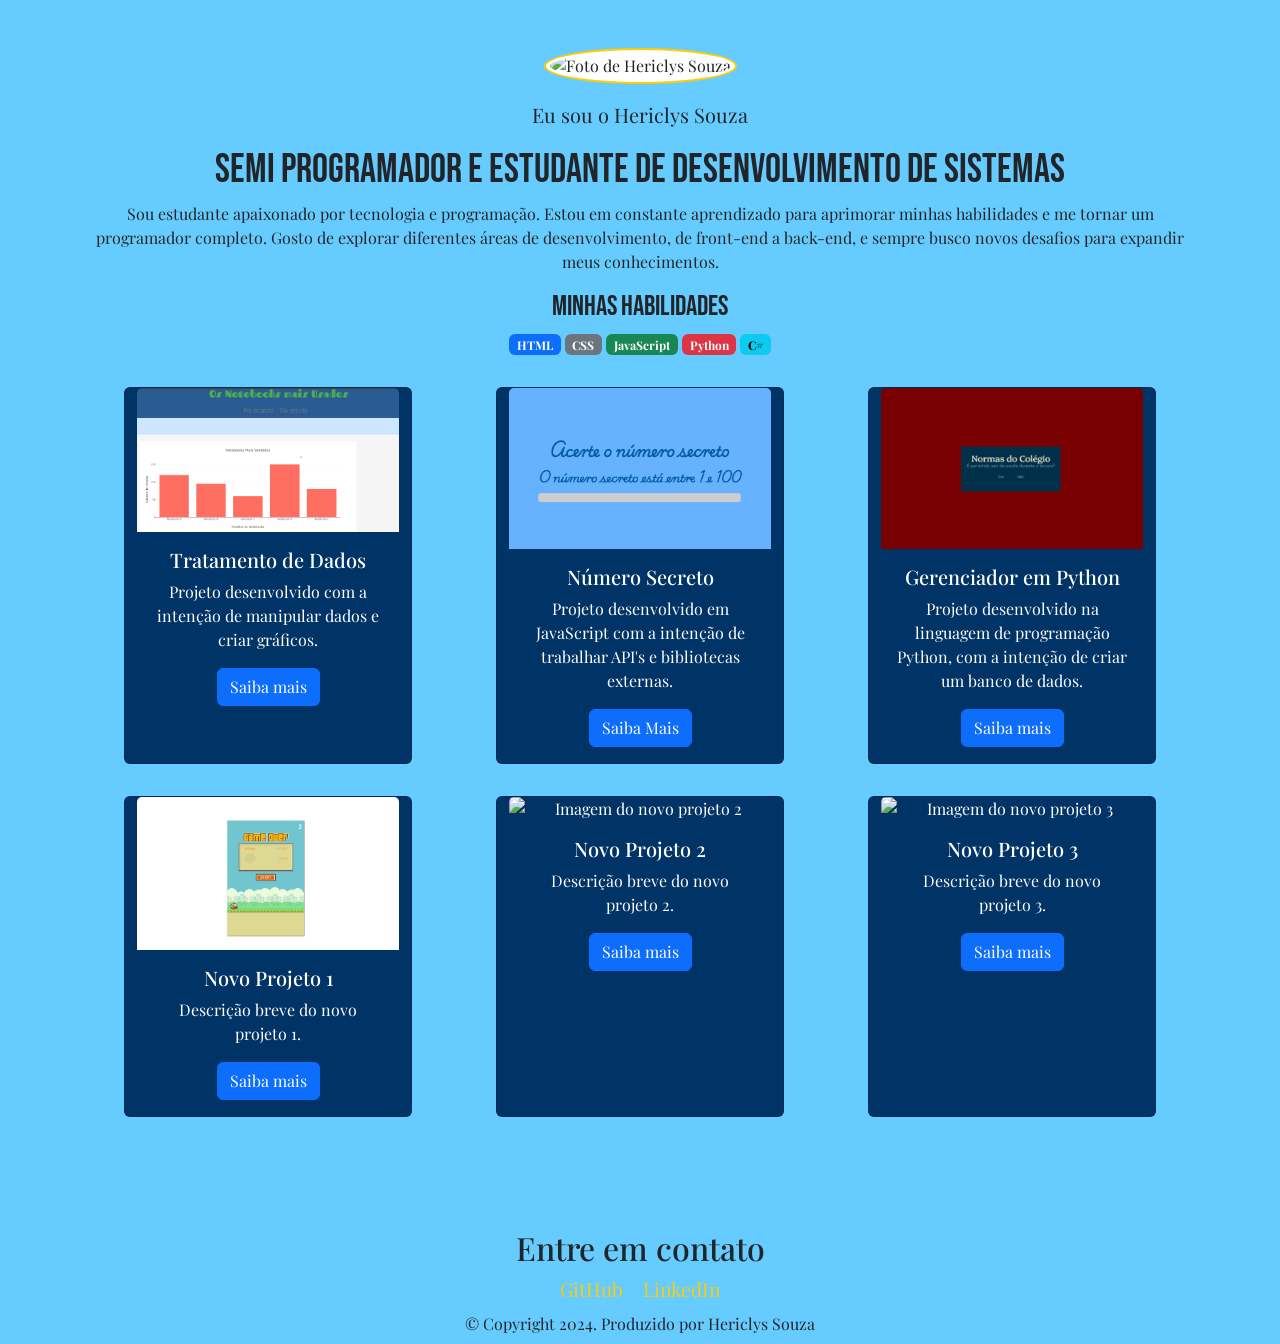
==== commit c8508c14: "Add files via upload" ====
--- a/index.html
+++ b/index.html
@@ -30,37 +30,45 @@
                 <div class="card-body">
                     <h5 class="card-title">Tratamento de Dados</h5>
                     <p class="card-text">Projeto desenvolvido com a intenção de manipular dados e criar gráficos.</p>
-                    <a href="#" class="btn btn-primary">Saiba mais</a>
+                    <button type="button" class="btn btn-primary" data-bs-toogle="modal" data-bs-target="modal04">
+                        Saiba mais
+                    </button>
                 </div>
             </div>
 
             <!-- Card 2 -->
             <div class="card col-md-4 m-3" style="width: 18rem;">
-                <img src="img/adivinhe.png" class="card-img-top" alt="Imagem do projeto Número Secreto">
+                <img src="img/adivinhe-onumero.png" class="card-img-top" alt="Imagem do projeto Número Secreto">
                 <div class="card-body">
                     <h5 class="card-title">Número Secreto</h5>
                     <p class="card-text">Projeto desenvolvido em JavaScript com a intenção de trabalhar API's e bibliotecas externas.</p>
-                    <a href="#" class="btn btn-primary">Saiba mais</a>
+                    <button type="button" class="btn btn-primary" data-bs-toogle="modal" data-bs-target="modal04">
+                        Saiba Mais
+                    </button>
                 </div>
             </div>
 
             <!-- Card 3 -->
             <div class="card col-md-4 m-3" style="width: 18rem;">
-                <img src="img/python.png" class="card-img-top" alt="Imagem do projeto Gerenciador em Python">
+                <img src="img/normas-escola.png" class="card-img-top" alt="Imagem do projeto Gerenciador em Python">
                 <div class="card-body">
                     <h5 class="card-title">Gerenciador em Python</h5>
                     <p class="card-text">Projeto desenvolvido na linguagem de programação Python, com a intenção de criar um banco de dados.</p>
-                    <a href="#" class="btn btn-primary">Saiba mais</a>
+                    <button type="button" class="btn btn-primary" data-bs-toogle="modal" data-bs-target="modal04">
+                        Saiba mais
+                    </button>
                 </div>
             </div>
 
             <!-- Novo Card 1 -->
             <div class="card col-md-4 m-3" style="width: 18rem;">
-                <img src="img/novo-projeto1.png" class="card-img-top" alt="Imagem do novo projeto 1">
+                <img src="img/flipy bird.png" class="card-img-top" alt="Imagem do novo projeto 1">
                 <div class="card-body">
                     <h5 class="card-title">Novo Projeto 1</h5>
                     <p class="card-text">Descrição breve do novo projeto 1.</p>
-                    <a href="#" class="btn btn-primary">Saiba mais</a>
+                    <button type="button" class="btn btn-primary" data-bs-toogle="modal" data-bs-target="modal04">
+                        Saiba mais
+                    </button>
                 </div>
             </div>
 
@@ -70,7 +78,9 @@
                 <div class="card-body">
                     <h5 class="card-title">Novo Projeto 2</h5>
                     <p class="card-text">Descrição breve do novo projeto 2.</p>
-                    <a href="#" class="btn btn-primary">Saiba mais</a>
+                    <button type="button" class="btn btn-primary" data-bs-toogle="modal" data-bs-target="modal04">
+                        Saiba mais
+                    </button>
                 </div>
             </div>
 
@@ -80,7 +90,9 @@
                 <div class="card-body">
                     <h5 class="card-title">Novo Projeto 3</h5>
                     <p class="card-text">Descrição breve do novo projeto 3.</p>
-                    <a href="#" class="btn btn-primary">Saiba mais</a>
+                    <button type="button" class="btn btn-primary" data-bs-toogle="modal" data-bs-target="modal04">
+                        Saiba mais
+                    </button>
                 </div>
             </div>
         </div>
